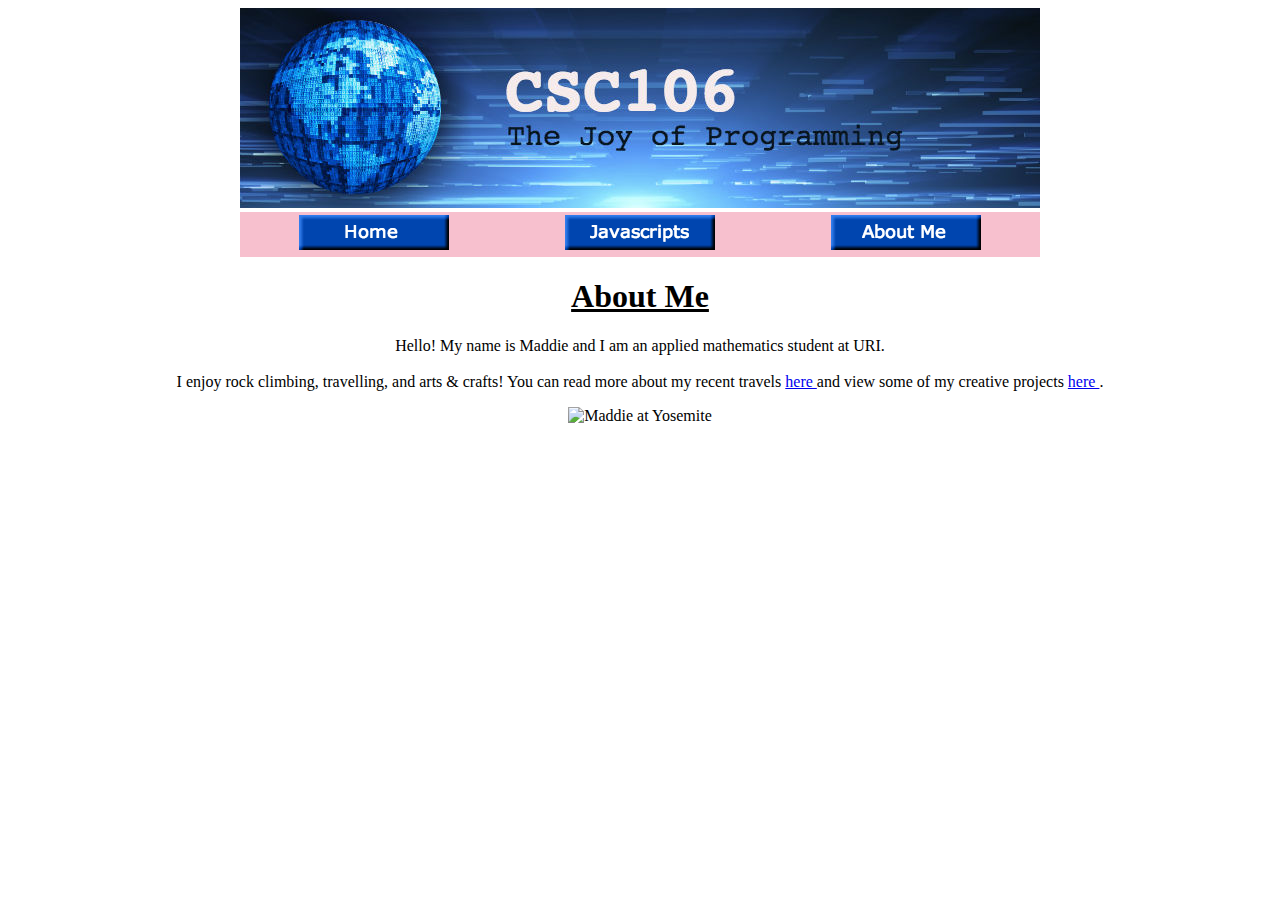
==== about.html @ 6b9a427b "Update about.html" ====
<!DOCTYPE html>
<html>
  <head>
      <meta charset="utf-8">
      <title> Maddie's Programming Portfolio - About Maddie Page </title>
  </head>
  <body>
<center><img src="csc106_banner.jpg" alt="banner image that says CSC 106 Joy of Programming"></center>

<center>
<table width=800 bgcolor="#F7C0CE">
	<tr>
	  <td align="center"> <a target="_blank" href="index.html"> <img src="homebutton.png" alt="home button"> </a> </td>
	  <td align="center"> <a target="_blank" href="js.html"> <img src="javascriptsbutton.png" alt= Javascripts button"> </a> </td>
	  <td align="center"> <a target="_blank" href="about.html"> <img src="aboutmebutton.png" alt= About Me button"> </a> </td>
	</tr>
</table>   
</center>

    <h1><center><u>About Me</u></center></h1>

	<p> <center>Hello! My name is Maddie and I am an applied mathematics student 
at URI. </center> <br> <center> I enjoy rock climbing, travelling, and 
arts & crafts! You can read more about my recent travels 
<a target="_blank" href="https://aroundherepodcast.wixsite.com/madeline/courses"> here </a> and view some of my creative 
projects <a target="_blank" href="https://aroundherepodcast.wixsite.com/madeline/other-creative-projects"> here </a>.</center>
</p>
<center><img src="maddie_yosemite.jpg" alt="Maddie at Yosemite" height="500"></center>
  </body>
</html>
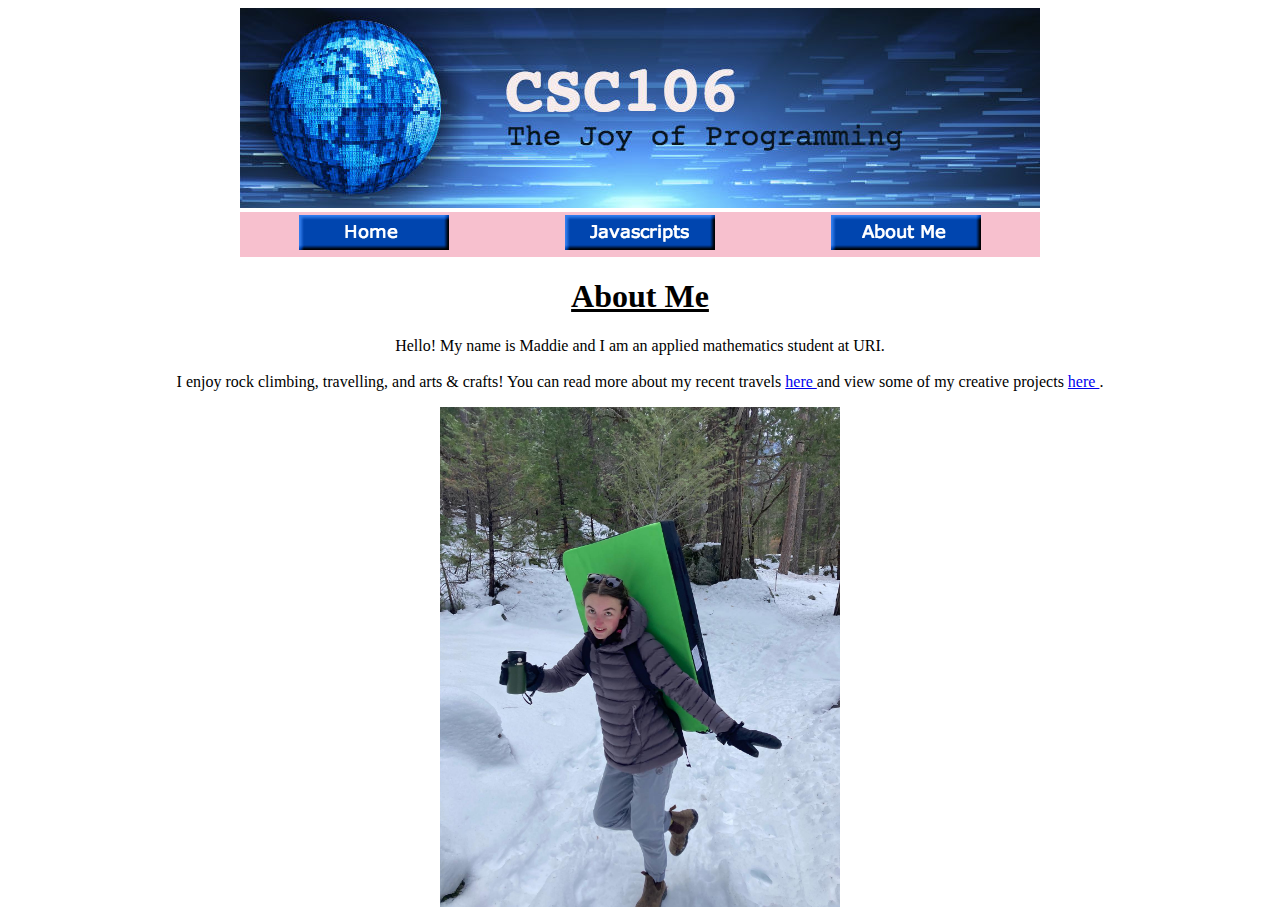
==== commit 7ed71077: "Update about.html" ====
--- a/about.html
+++ b/about.html
@@ -25,6 +25,6 @@
 <a target="_blank" href="https://aroundherepodcast.wixsite.com/madeline/courses"> here </a> and view some of my creative 
 projects <a target="_blank" href="https://aroundherepodcast.wixsite.com/madeline/other-creative-projects"> here </a>.</center>
 </p>
-<center><img src="maddie_yosemite.jpg" alt="Maddie at Yosemite" height="500"></center>
+<center><img src="maddie_yosemite.JPG" alt="Maddie at Yosemite" height="500"></center>
   </body>
 </html>
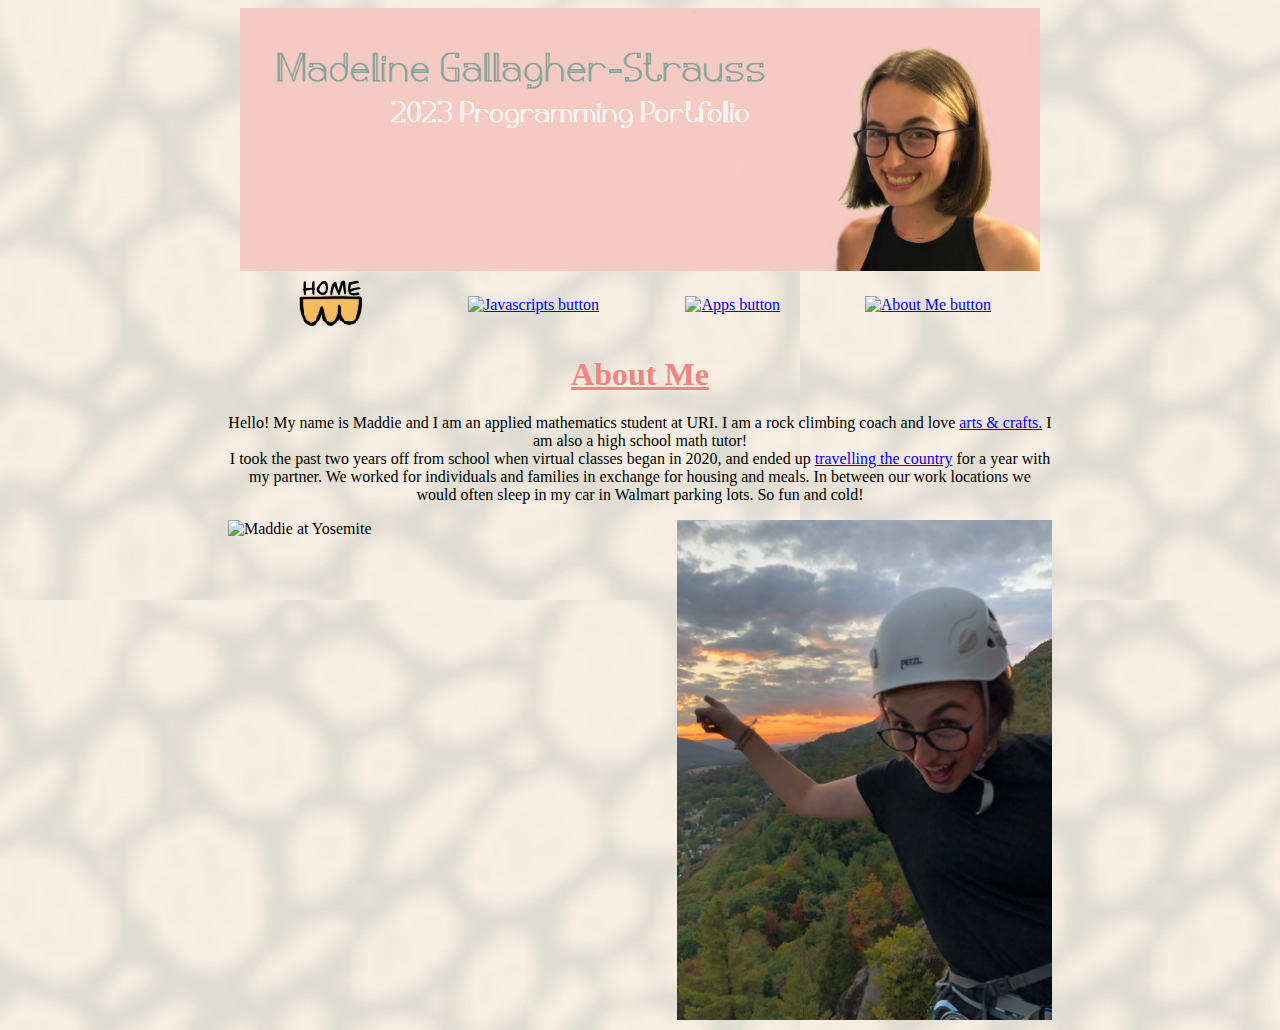
==== commit d0034ce4: "Add files via upload" ====
--- a/about.html
+++ b/about.html
@@ -3,28 +3,64 @@
   <head>
       <meta charset="utf-8">
       <title> Maddie's Programming Portfolio - About Maddie Page </title>
+	<link rel="stylesheet" href="style1.css">
   </head>
+
   <body>
-<center><img src="csc106_banner.jpg" alt="banner image that says CSC 106 Joy of Programming"></center>
 
+<center><img src="mybanner2.jpg" alt="banner image that says CSC 106 Joy of Programming" width="800"></center>
 <center>
-<table width=800 bgcolor="#F7C0CE">
+<table width=800>
 	<tr>
-	  <td align="center"> <a target="_blank" href="index.html"> <img src="homebutton.png" alt="home button"> </a> </td>
-	  <td align="center"> <a target="_blank" href="js.html"> <img src="javascriptsbutton.png" alt= Javascripts button"> </a> </td>
-	  <td align="center"> <a target="_blank" href="about.html"> <img src="aboutmebutton.png" alt= About Me button"> </a> </td>
+	  <td align="center"> <a target="_blank" href="index.html"> <img src="hb3.png" alt="home button"> </a> </td>
+	  <td align="center"> <a target="_blank" href="js.html"> <img src="jsbutton1.png" alt= "Javascripts button"> </a> </td>
+	  <td align="center"> <a target="_blank" href="apps.html"> <img src="appsbutton1.png" alt= "Apps button"> </a> </td>
+	  <td align="center"> <a target="_blank" href="about.html"> <img src="aboutbutton1.png" alt= "About Me button"> </a> </td>
 	</tr>
 </table>   
 </center>
+	<style>
+		#yosemite {
+			float: left;
+			margin-bottom: 10px;
+			}
+		#bolton {
+			float: right;
+			margin-bottom:10px;
+			}
+		#textDiv {
+			margin-left: 220px;
+			margin-right: 220px;
+			}
+		#imgDiv {
+			margin-left: 220px;
+			margin-right: 220px;
+			}
+		body{
+			background-image: url(background33.jpg);
+			}
+	</style>
 
+
+
+
+<div id="textDiv">
     <h1><center><u>About Me</u></center></h1>
 
 	<p> <center>Hello! My name is Maddie and I am an applied mathematics student 
-at URI. </center> <br> <center> I enjoy rock climbing, travelling, and 
-arts & crafts! You can read more about my recent travels 
-<a target="_blank" href="https://aroundherepodcast.wixsite.com/madeline/courses"> here </a> and view some of my creative 
-projects <a target="_blank" href="https://aroundherepodcast.wixsite.com/madeline/other-creative-projects"> here </a>.</center>
-</p>
-<center><img src="maddie_yosemite.JPG" alt="Maddie at Yosemite" height="500"></center>
+at URI. I am a rock climbing coach and love 
+<a target="_blank" href="https://aroundherepodcast.wixsite.com/madeline/other-creative-projects">arts & crafts.</a>
+I am also a high school math tutor! <br>
+I took the past two years off from school when virtual classes began in 2020, and ended up 
+<a target="_blank" href="https://aroundherepodcast.wixsite.com/madeline/courses">travelling the country</a> for a year 
+with my partner. We worked for individuals and families in exchange for housing and meals. In between our work locations we would
+often sleep in my car in Walmart parking lots. So fun and cold!</center>
+	</p>
+</div>
+
+<div id="imgDiv">
+<center> <img src="maddie_yosemite.jpg" alt="Maddie at Yosemite" height="500" id="yosemite"> </center>
+<center> <img src="maddie_climb.jpg" alt="Maddie climbing in Bolton, Vermont" height="500" id="bolton"> </center>
+</div>
   </body>
-</html>
+</html>--- a/style1.css
+++ b/style1.css
@@ -0,0 +1,6 @@
+	body{
+		background-color:rgb(247, 237, 226);
+	}
+	h1{
+		color:rgb(242, 132, 130);
+	}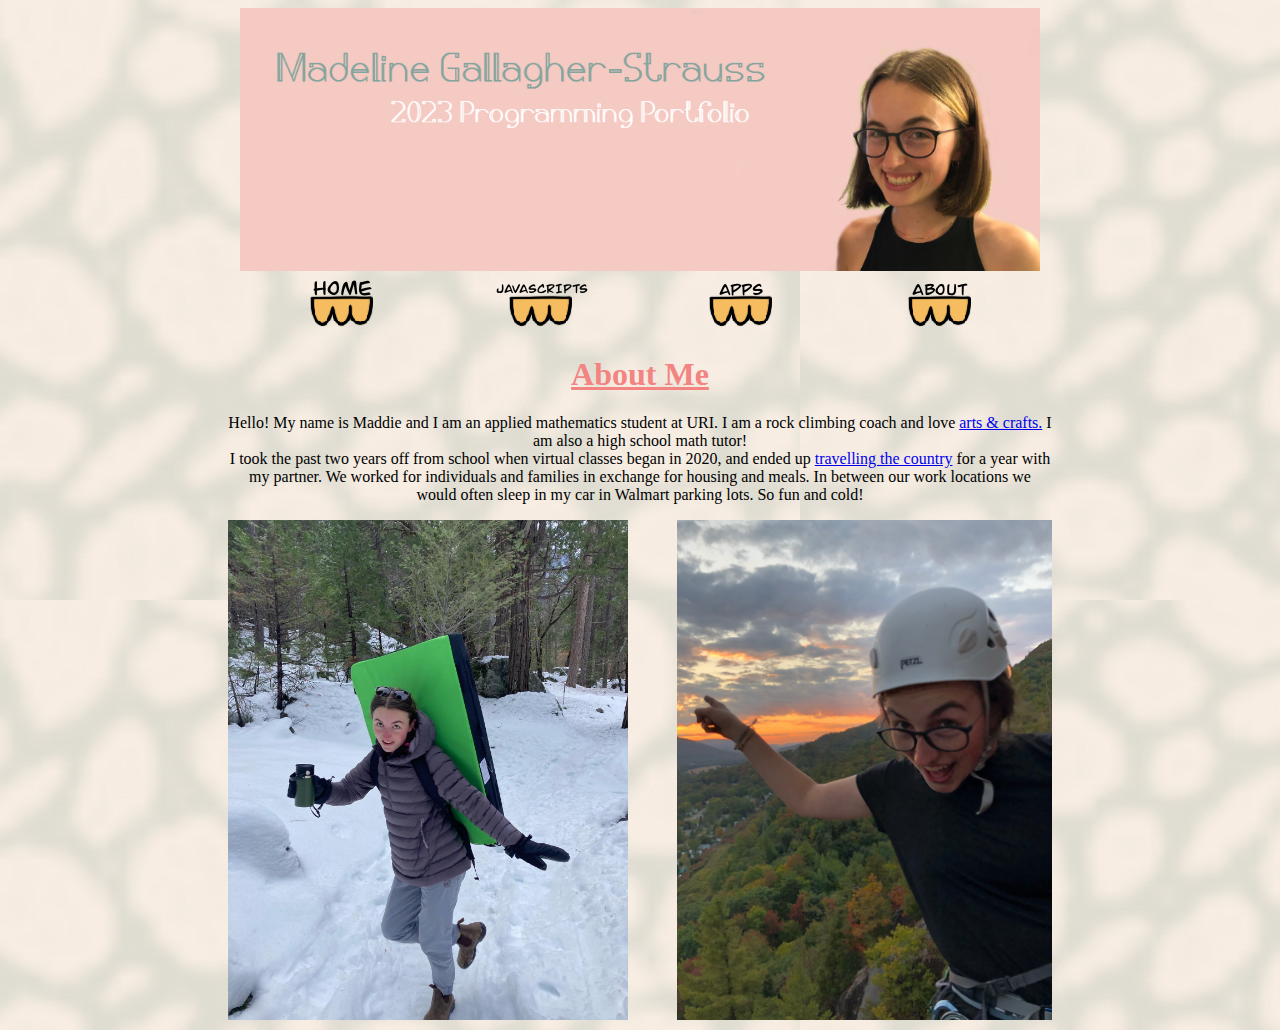
==== commit 049ed559: "Add files via upload" ====
--- a/about.html
+++ b/about.html
@@ -13,9 +13,9 @@
 <table width=800>
 	<tr>
 	  <td align="center"> <a target="_blank" href="index.html"> <img src="hb3.png" alt="home button"> </a> </td>
-	  <td align="center"> <a target="_blank" href="js.html"> <img src="jsbutton1.png" alt= "Javascripts button"> </a> </td>
-	  <td align="center"> <a target="_blank" href="apps.html"> <img src="appsbutton1.png" alt= "Apps button"> </a> </td>
-	  <td align="center"> <a target="_blank" href="about.html"> <img src="aboutbutton1.png" alt= "About Me button"> </a> </td>
+	  <td align="center"> <a target="_blank" href="js.html"> <img src="jsbutton1.PNG" alt= "Javascripts button"> </a> </td>
+	  <td align="center"> <a target="_blank" href="apps.html"> <img src="appsbutton1.PNG" alt= "Apps button"> </a> </td>
+	  <td align="center"> <a target="_blank" href="about.html"> <img src="aboutbutton1.PNG" alt= "About Me button"> </a> </td>
 	</tr>
 </table>   
 </center>
@@ -59,7 +59,7 @@
 </div>
 
 <div id="imgDiv">
-<center> <img src="maddie_yosemite.jpg" alt="Maddie at Yosemite" height="500" id="yosemite"> </center>
+<center> <img src="maddie_yosemite.JPG" alt="Maddie at Yosemite" height="500" id="yosemite"> </center>
 <center> <img src="maddie_climb.jpg" alt="Maddie climbing in Bolton, Vermont" height="500" id="bolton"> </center>
 </div>
   </body>
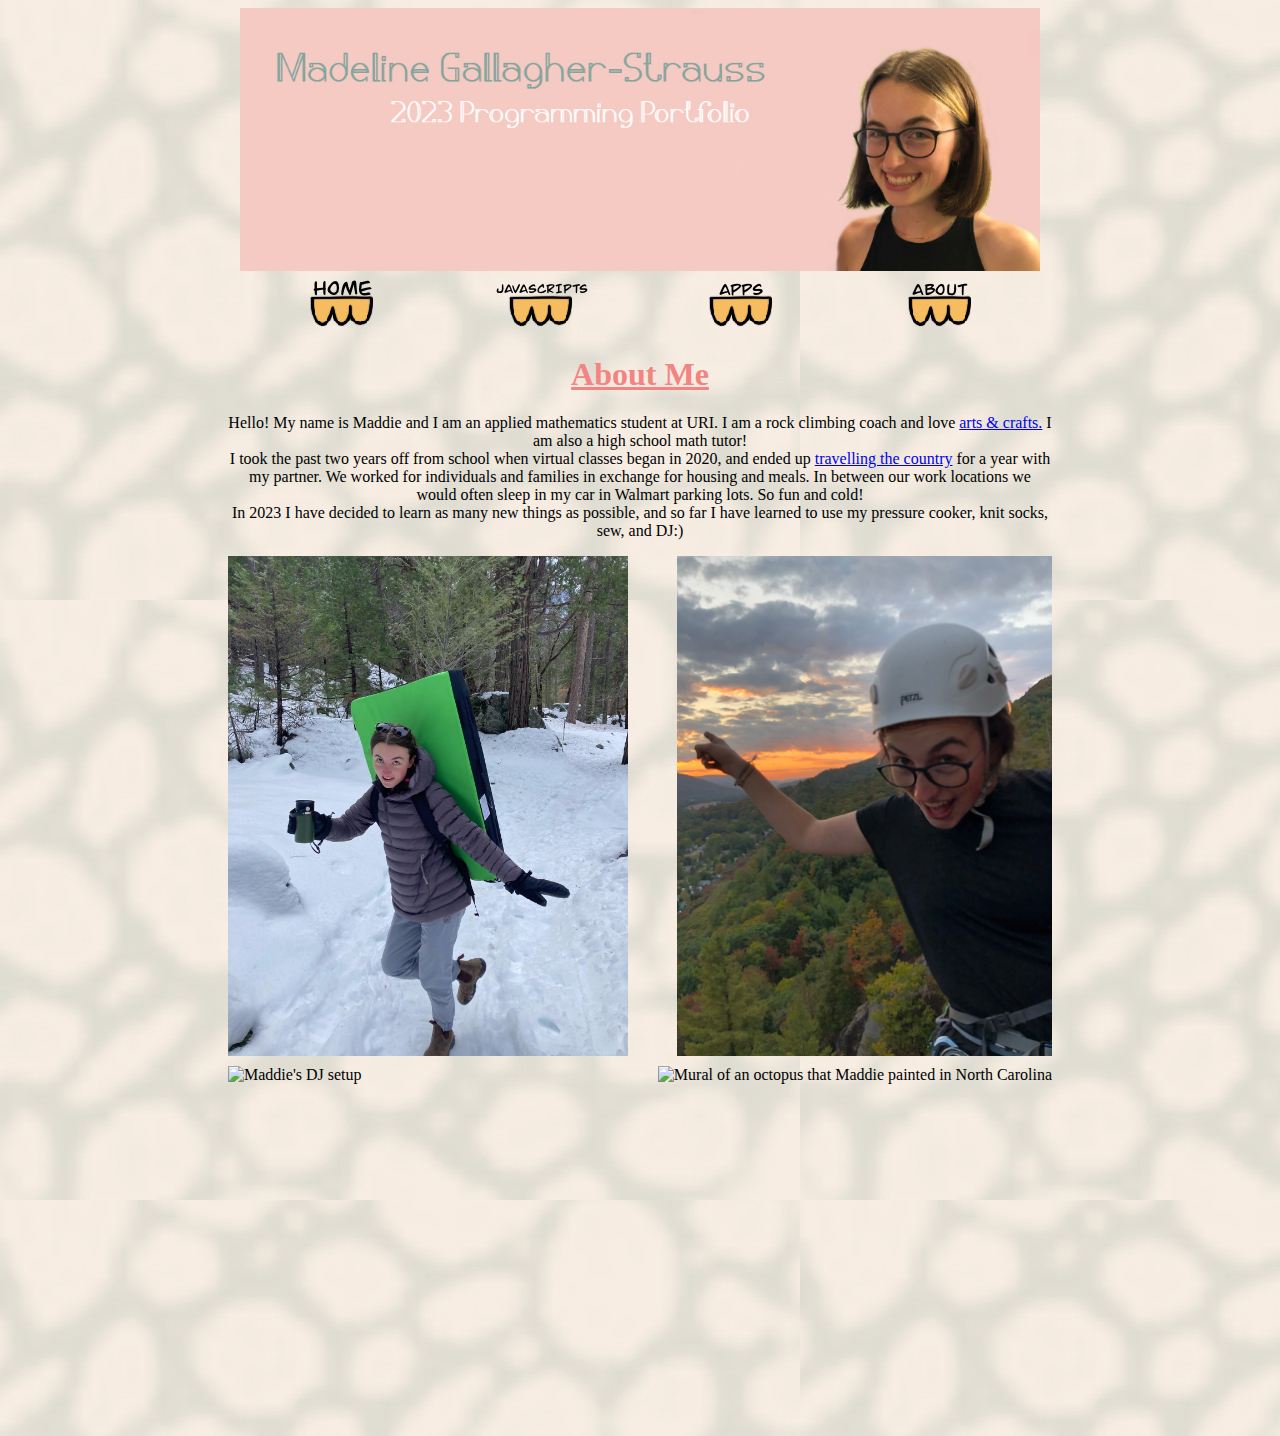
==== commit 6a7aa08f: "Add files via upload" ====
--- a/about.html
+++ b/about.html
@@ -28,6 +28,12 @@
 			float: right;
 			margin-bottom:10px;
 			}
+		#dj {
+			float: left;
+			}
+		#mural {
+			float: right;
+			}
 		#textDiv {
 			margin-left: 220px;
 			margin-right: 220px;
@@ -54,13 +60,18 @@
 I took the past two years off from school when virtual classes began in 2020, and ended up 
 <a target="_blank" href="https://aroundherepodcast.wixsite.com/madeline/courses">travelling the country</a> for a year 
 with my partner. We worked for individuals and families in exchange for housing and meals. In between our work locations we would
-often sleep in my car in Walmart parking lots. So fun and cold!</center>
+often sleep in my car in Walmart parking lots. So fun and cold! <br>
+In 2023 I have decided to learn as many new things as possible, and so far I have learned to use my pressure cooker, knit socks, 
+sew, and DJ:)</center>
 	</p>
 </div>
 
 <div id="imgDiv">
-<center> <img src="maddie_yosemite.JPG" alt="Maddie at Yosemite" height="500" id="yosemite"> </center>
-<center> <img src="maddie_climb.jpg" alt="Maddie climbing in Bolton, Vermont" height="500" id="bolton"> </center>
+<img src="maddie_yosemite.JPG" alt="Maddie at Yosemite" height="500" id="yosemite">
+<img src="maddie_climb.jpg" alt="Maddie climbing in Bolton, Vermont" height="500" id="bolton">
+<img src="DJ.jpg" alt="Maddie's DJ setup" height="370" id="dj">
+<img src="octopus_mural.jpg" alt="Mural of an octopus that Maddie painted in North Carolina" height="370" id="mural">
+
 </div>
   </body>
 </html>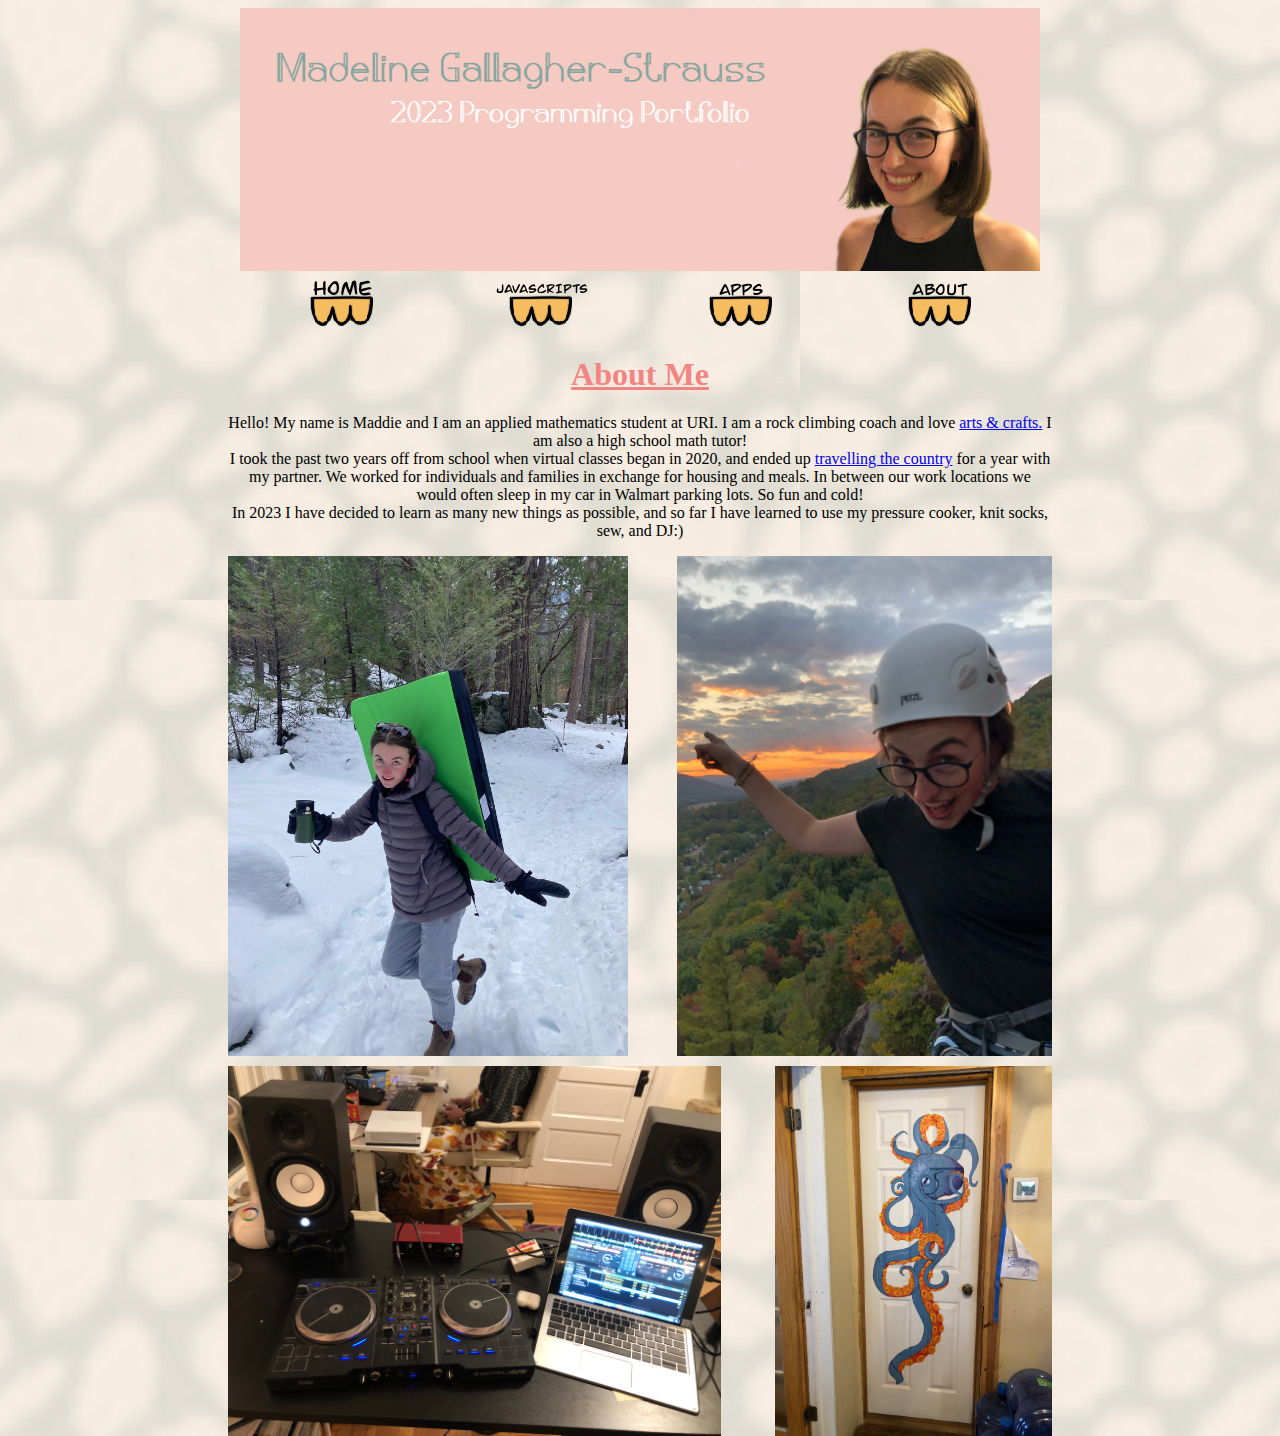
==== commit 3c7cee3c: "Update about.html" ====
--- a/about.html
+++ b/about.html
@@ -12,10 +12,10 @@
 <center>
 <table width=800>
 	<tr>
-	  <td align="center"> <a target="_blank" href="index.html"> <img src="hb3.png" alt="home button"> </a> </td>
-	  <td align="center"> <a target="_blank" href="js.html"> <img src="jsbutton1.PNG" alt= "Javascripts button"> </a> </td>
-	  <td align="center"> <a target="_blank" href="apps.html"> <img src="appsbutton1.PNG" alt= "Apps button"> </a> </td>
-	  <td align="center"> <a target="_blank" href="about.html"> <img src="aboutbutton1.PNG" alt= "About Me button"> </a> </td>
+	  <td align="center"> <a href="index.html"> <img src="hb3.png" alt="home button"> </a> </td>
+	  <td align="center"> <a href="js.html"> <img src="jsbutton1.PNG" alt= "Javascripts button"> </a> </td>
+	  <td align="center"> <a href="apps.html"> <img src="appsbutton1.PNG" alt= "Apps button"> </a> </td>
+	  <td align="center"> <a href="about.html"> <img src="aboutbutton1.PNG" alt= "About Me button"> </a> </td>
 	</tr>
 </table>   
 </center>
@@ -74,4 +74,4 @@
 
 </div>
   </body>
-</html>+</html>
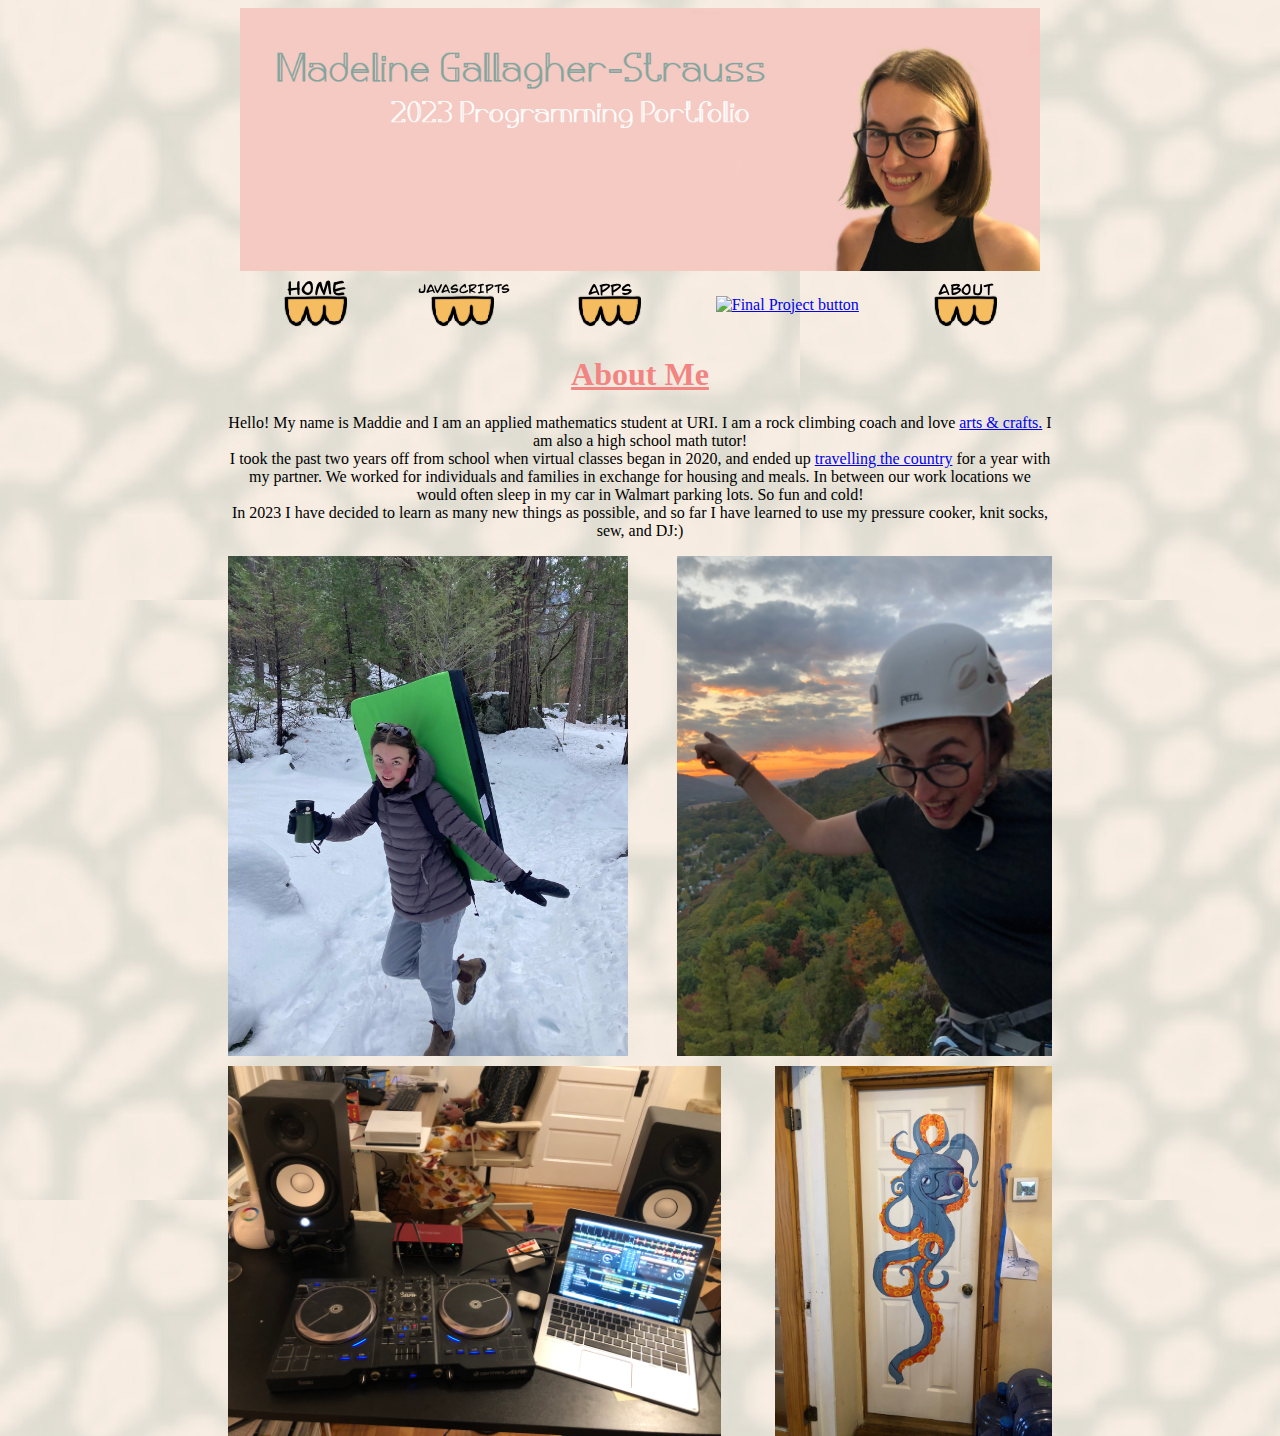
==== commit 1d8810f5: "about.html" ====
--- a/about.html
+++ b/about.html
@@ -15,6 +15,7 @@
 	  <td align="center"> <a href="index.html"> <img src="hb3.png" alt="home button"> </a> </td>
 	  <td align="center"> <a href="js.html"> <img src="jsbutton1.PNG" alt= "Javascripts button"> </a> </td>
 	  <td align="center"> <a href="apps.html"> <img src="appsbutton1.PNG" alt= "Apps button"> </a> </td>
+	  <td align="center"> <a href="finalproject.html"> <img src="finalbutton1.PNG" alt= "Final Project button"> </a> </td>
 	  <td align="center"> <a href="about.html"> <img src="aboutbutton1.PNG" alt= "About Me button"> </a> </td>
 	</tr>
 </table>   
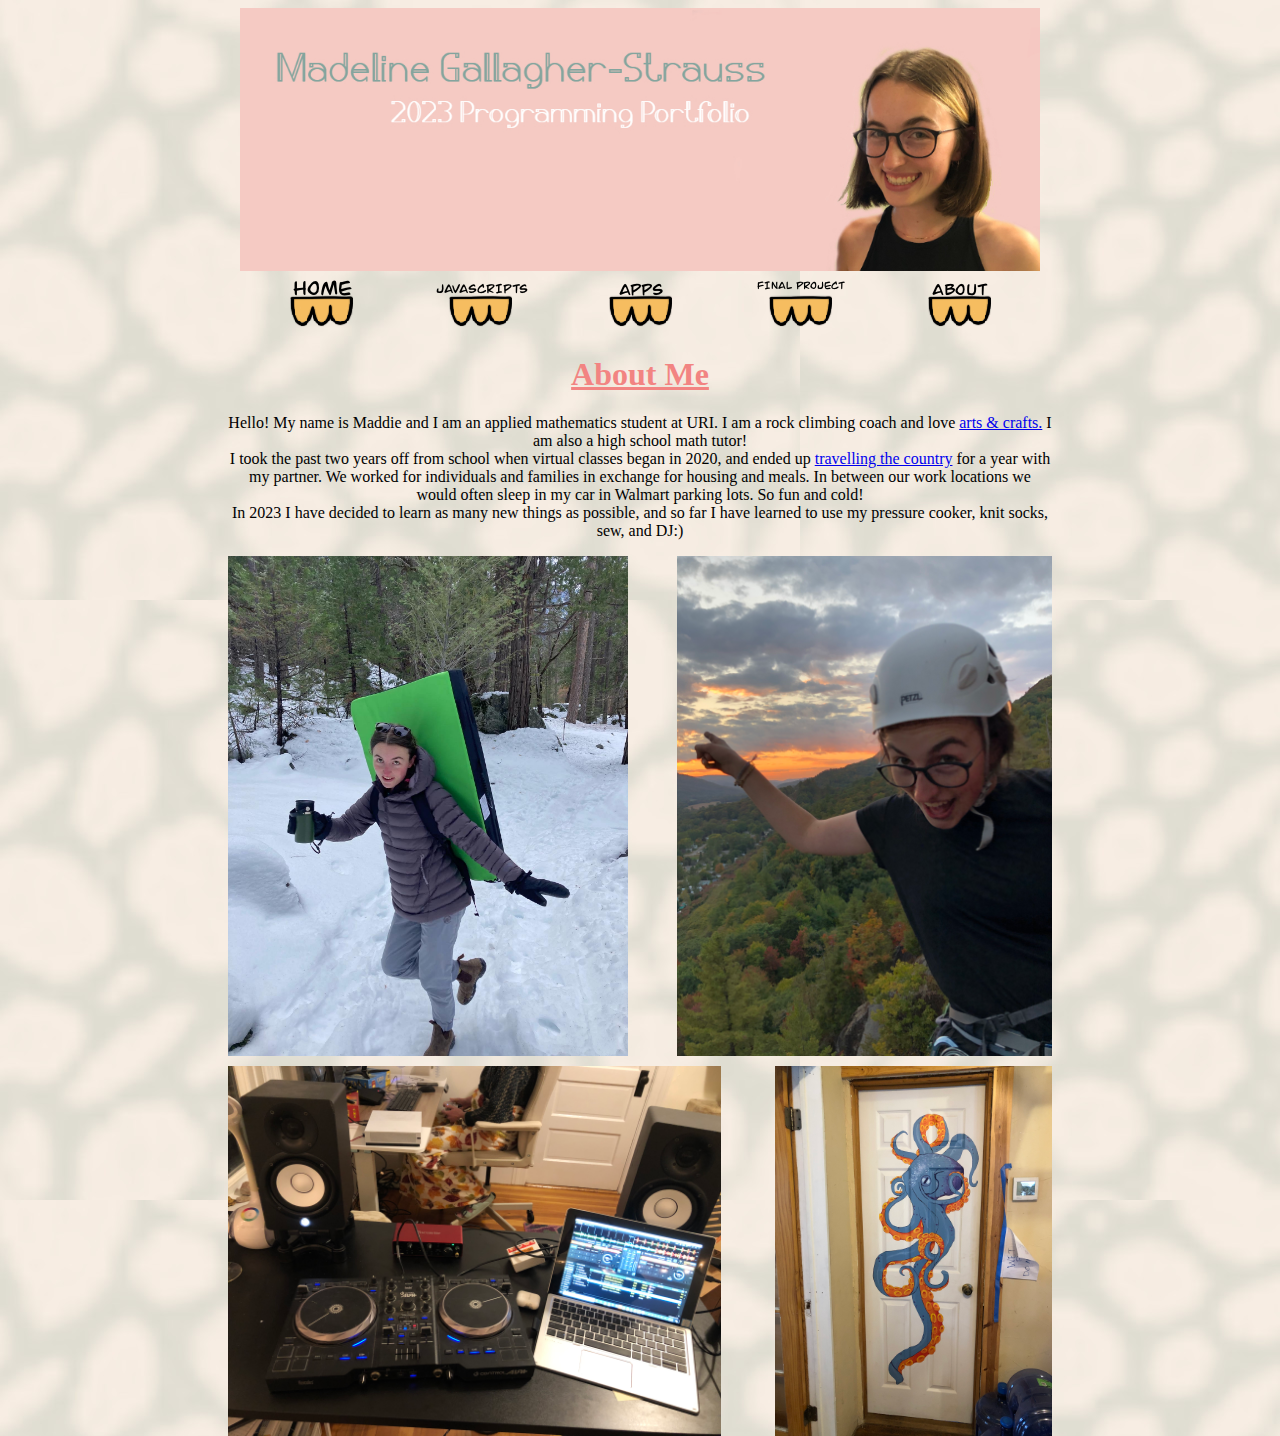
==== commit 0b928222: "Update about.html" ====
--- a/about.html
+++ b/about.html
@@ -15,7 +15,7 @@
 	  <td align="center"> <a href="index.html"> <img src="hb3.png" alt="home button"> </a> </td>
 	  <td align="center"> <a href="js.html"> <img src="jsbutton1.PNG" alt= "Javascripts button"> </a> </td>
 	  <td align="center"> <a href="apps.html"> <img src="appsbutton1.PNG" alt= "Apps button"> </a> </td>
-	  <td align="center"> <a href="finalproject.html"> <img src="finalbutton1.PNG" alt= "Final Project button"> </a> </td>
+	  <td align="center"> <a href="finalproject.html"> <img src="finalbutton1.png" alt= "Final Project button"> </a> </td>
 	  <td align="center"> <a href="about.html"> <img src="aboutbutton1.PNG" alt= "About Me button"> </a> </td>
 	</tr>
 </table>   
